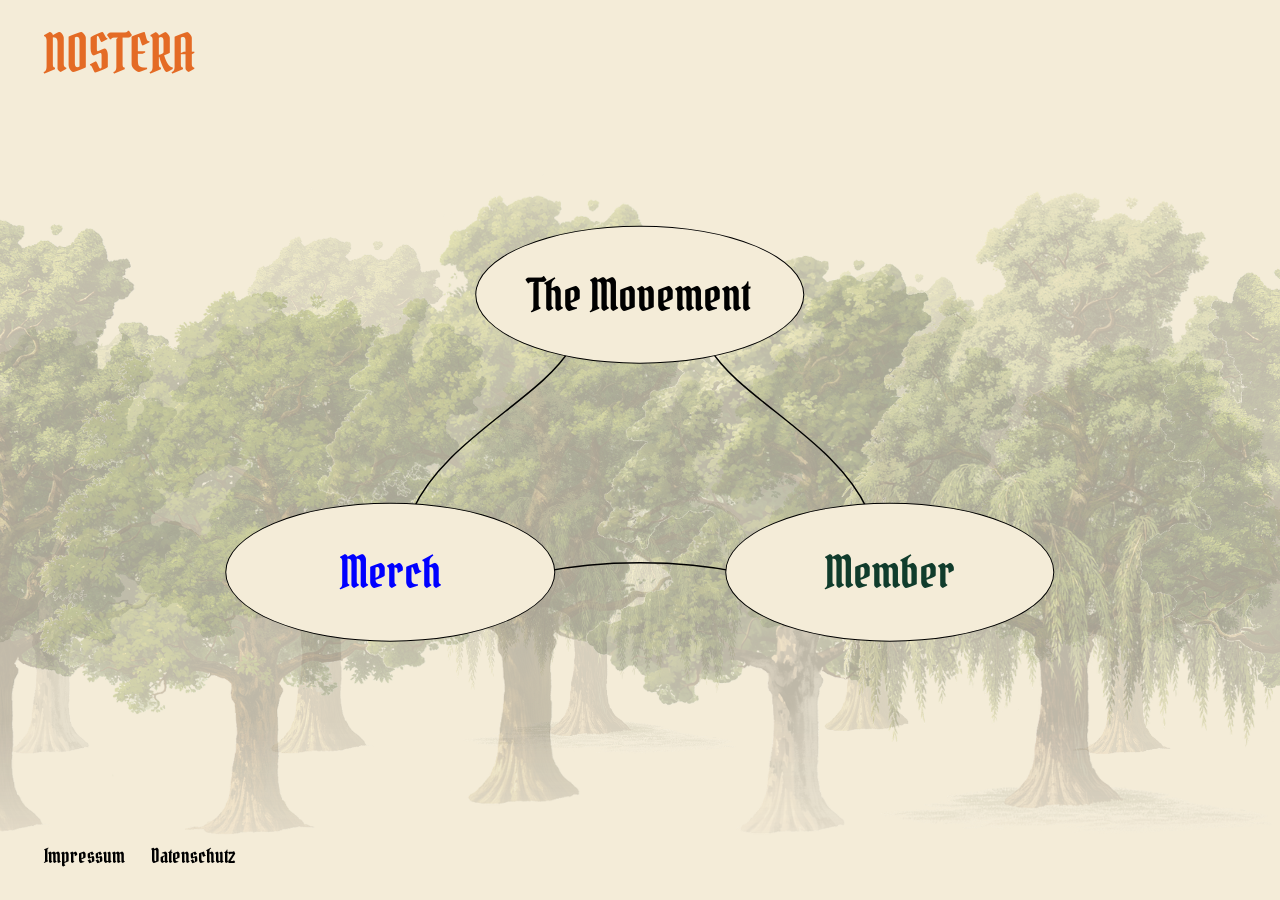
==== index.html @ aa14ef24 "Publish NOSTERA static website for GitHub Pages" ====
<!doctype html>
<html lang="de">
  <head>
    <meta charset="utf-8" />
    <meta name="viewport" content="width=device-width, initial-scale=1" />
    <meta name="theme-color" content="#f4ecd8" />
    <meta name="description" content="NOSTERA." />
    <title>NOSTERA</title>
    <link rel="preload" href="assets/fonts/PirataOne-Regular.ttf" as="font" type="font/ttf" crossorigin />
    <link rel="stylesheet" href="styles.css" />
  </head>
  <body class="home-page">
    <div class="home-forest" aria-hidden="true">
      <div class="forest-layer forest-far">
        <img class="forest-tree forest-far-1" src="assets/forest/beech.webp" width="604" height="840" alt="" draggable="false" decoding="async" />
        <img class="forest-tree forest-far-2" src="assets/forest/oak.webp" width="604" height="840" alt="" draggable="false" decoding="async" />
        <img class="forest-tree forest-far-3" src="assets/forest/willow.webp" width="614" height="840" alt="" draggable="false" decoding="async" />
        <img class="forest-tree forest-far-4" src="assets/forest/linden.webp" width="598" height="840" alt="" draggable="false" decoding="async" />
        <img class="forest-tree forest-far-5" src="assets/forest/chestnut.webp" width="640" height="788" alt="" draggable="false" decoding="async" />
      </div>
      <div class="forest-layer forest-near">
        <img class="forest-tree forest-near-1" src="assets/forest/oak.webp" width="604" height="840" alt="" draggable="false" decoding="async" />
        <img class="forest-tree forest-near-2" src="assets/forest/chestnut.webp" width="640" height="788" alt="" draggable="false" decoding="async" />
        <img class="forest-tree forest-near-3" src="assets/forest/linden.webp" width="598" height="840" alt="" draggable="false" decoding="async" />
        <img class="forest-tree forest-near-4" src="assets/forest/beech.webp" width="604" height="840" alt="" draggable="false" decoding="async" />
        <img class="forest-tree forest-near-5" src="assets/forest/willow.webp" width="614" height="840" alt="" draggable="false" decoding="async" />
        <img class="forest-tree forest-near-6" src="assets/forest/oak.webp" width="604" height="840" alt="" draggable="false" decoding="async" />
      </div>
    </div>
    <header class="site-header">
      <a class="wordmark" href="./" aria-label="NOSTERA - Startseite">NOSTERA</a>
    </header>
    <main class="home-main" aria-label="Startseite">
      <nav class="mindmap" aria-label="Bereiche">
        <svg class="mindmap-lines" viewBox="0 0 1000 600" preserveAspectRatio="none" aria-hidden="true" focusable="false">
          <path d="M 430 190 C 400 245, 300 290, 270 370" />
          <path d="M 570 190 C 600 245, 700 290, 730 370" />
          <path d="M 400 432 C 460 418, 540 418, 600 432" />
        </svg>
        <a class="mindmap-link movement" href="the-movement/">The Movement</a>
        <a class="mindmap-link merch" href="merch/">Merch</a>
        <a class="mindmap-link member" href="member/">Member</a>
      </nav>
    </main>
    <footer class="site-footer">
      <nav aria-label="Rechtliche Informationen">
        <a href="impressum/">Impressum</a>
        <a href="datenschutz/">Datenschutz</a>
      </nav>
    </footer>
  </body>
</html>
---- styles.css ----
@font-face {
        font-family: 'Pirata One';
        src: url('assets/fonts/PirataOne-Regular.ttf') format('truetype');
        font-style: normal;
        font-weight: 400;
        font-display: swap;
      }
      :root {
        color-scheme: light;
        --background: #f4ecd8;
        --brand: #e46b25;
      }
      * { box-sizing: border-box; }
      html { min-height: 100%; background: var(--background); }
      body {
        min-height: 100vh;
        min-height: 100svh;
        margin: 0;
        background: var(--background);
      }
      .site-header { padding: 28px 44px; }
      .wordmark {
        display: inline-block;
        color: var(--brand);
        font-family: 'Pirata One', Georgia, serif;
        font-size: 52px;
        font-weight: 400;
        line-height: 1;
        letter-spacing: 0;
        text-decoration: none;
      }
      .wordmark:focus-visible {
        outline: 2px solid currentColor;
        outline-offset: 8px;
      }
      @media (max-width: 600px) {
        .site-header { padding: 24px; }
        .wordmark { font-size: 38px; }
      }

/* Three linked destinations on the home page. */
.home-main {
  min-height: calc(100svh - 108px);
  display: grid;
  place-items: center;
  padding: 24px 24px 72px;
}
.mindmap {
  position: relative;
  width: min(100%, 1040px);
  aspect-ratio: 5 / 3;
  color: #000000;
}
.mindmap-lines {
  position: absolute;
  inset: 0;
  width: 100%;
  height: 100%;
  fill: none;
  stroke: #000000;
  stroke-width: 1.5;
  pointer-events: none;
}
.mindmap-lines path { vector-effect: non-scaling-stroke; }
.mindmap-link {
  position: absolute;
  display: grid;
  place-items: center;
  width: 33%;
  height: 25%;
  border: 1.5px solid #000000;
  border-radius: 50%;
  color: #000000;
  background: var(--background);
  font-family: 'Pirata One', Georgia, serif;
  font-size: clamp(28px, 3.6vw, 44px);
  font-weight: 400;
  line-height: 1.1;
  text-align: center;
  text-decoration: none;
  white-space: nowrap;
  transform: translate(-50%, -50%);
}
.mindmap-link:focus-visible {
  outline: 2px solid var(--brand);
  outline-offset: 7px;
}
.movement { left: 50%; top: 22%; color: #000000; }
.merch { left: 25%; top: 72%; color: #0000ff; }
.member { left: 75%; top: 72%; color: #103c2c; }
@media (max-width: 600px) {
  .home-main { min-height: calc(100svh - 86px); padding: 20px 20px 64px; }
  .mindmap { aspect-ratio: 4 / 5; max-width: 430px; }
  .mindmap-link { width: 44%; height: 22%; font-size: clamp(24px, 6.5vw, 32px); }
}

/* Footer remains at the bottom on short pages and follows long legal content. */
body { display: flex; flex-direction: column; }
.site-header, .site-footer { flex-shrink: 0; }
body > main { flex: 1; }
.home-main { min-height: 0; padding-bottom: 36px; }
.site-footer { padding: 12px 44px 24px; }
.site-footer nav { display: flex; flex-wrap: wrap; gap: 8px 26px; }
.site-footer a {
  display: inline-flex;
  align-items: center;
  min-height: 40px;
  color: #000;
  font-family: 'Pirata One', Georgia, serif;
  font-size: 20px;
  text-decoration: none;
}
.site-footer a:focus-visible { outline: 2px solid #000; outline-offset: 4px; }
.legal-content {
  width: min(calc(100% - 88px), 760px);
  margin: 32px auto 64px;
  color: #000;
  font-family: system-ui, sans-serif;
  font-size: 16px;
  line-height: 1.75;
  overflow-wrap: anywhere;
}
.legal-content h1 {
  margin: 0 0 32px;
  font-family: 'Pirata One', Georgia, serif;
  font-weight: 400;
  font-size: clamp(36px, 6vw, 52px);
  line-height: 1.15;
}
.legal-content h2 { margin: 32px 0 12px; font-size: 21px; line-height: 1.4; }
.legal-content p { margin: 0 0 18px; }
.legal-content address { font-style: normal; margin-bottom: 18px; }
.legal-content a { color: inherit; text-underline-offset: 3px; }
.legal-date { margin-top: 36px; font-size: 14px; }
@media (max-width: 600px) {
  .home-main { min-height: 0; padding-bottom: 32px; }
  .site-footer { padding: 12px 24px 20px; }
  .legal-content { width: calc(100% - 48px); margin-top: 24px; }
}

/* Member rows grow with their content; additional rows extend the page. */
.members-main {
  width: min(calc(100% - 88px), 1040px);
  margin: 64px auto;
}
.members-table {
  width: 100%;
  border-collapse: collapse;
  table-layout: fixed;
  color: #000;
}
.members-table .member-column { width: 28%; }
.members-table .social-column { width: 32%; }
.members-table .about-column { width: 40%; }
.members-table th, .members-table td {
  border: 0;
  padding: 20px 24px;
  text-align: left;
  vertical-align: top;
  overflow-wrap: anywhere;
}
.members-table tr > * + * { border-left: 1px solid #000; }
.members-table thead tr > * { border-bottom: 1px solid #000; }
.members-table tbody tr + tr > * { border-top: 1px solid #000; }
.members-table thead {
  font-family: 'Pirata One', Georgia, serif;
  font-size: 32px;
  line-height: 1.2;
}
.members-table th { font-weight: 400; }
.members-table tbody {
  font-family: Georgia, serif;
  font-size: 20px;
  line-height: 1.5;
}
.members-table tbody tr > :first-child {
  font-family: 'Pirata One', Georgia, serif;
  font-size: 32px;
  font-weight: 400;
  line-height: 1.3;
}
.member-name-baumbart { color: #103c2c; }
.members-table tbody tr { height: 96px; }
.members-table a { color: inherit; text-underline-offset: 3px; }
@media (max-width: 600px) {
  .members-main { width: calc(100% - 48px); margin: 40px auto; }
  .members-table th, .members-table td { padding: 14px 10px; }
  .members-table thead { font-size: 24px; }
  .members-table tbody { font-size: 17px; }
  .members-table tbody tr { height: 80px; }
}

.member-social p { margin: 0 0 12px; }
.member-social p:last-child { margin-bottom: 0; }

@media (max-width: 600px) {
  .members-table .member-column { width: 25%; }
  .members-table .social-column { width: 35%; }
  .members-table th, .members-table td { padding-right: 6px; padding-left: 6px; }
  .members-table tbody { font-size: 16px; }
  .members-table tbody tr > :first-child { font-size: clamp(16px, 5vw, 22px); }
  .member-social { font-size: 12px; }
  .member-social a { white-space: nowrap; }
}

/* Painterly woodland motifs frame the three destinations. */
.home-main { padding: 40px 24px 72px; }
.home-main .mindmap { width: min(78vw, 1040px); aspect-ratio: 9 / 5; }
.movement-illustrations { position: absolute; inset: 0; pointer-events: none; }
.movement-motif {
  position: absolute;
  display: block;
  object-fit: contain;
  pointer-events: none;
  user-select: none;
}
.motif-flowers { left: -1%; top: -4%; width: 19%; height: 46%; }
.motif-sun { right: -4%; top: -6%; width: 17%; height: 28%; }
.motif-fox { left: -11%; bottom: -9%; width: 20%; height: 46%; }
.motif-mushrooms { left: 44%; bottom: -12%; width: 12%; height: 31%; }
.motif-mouse { right: -9%; bottom: -12%; width: 22%; height: 30%; }
.mindmap-lines { z-index: 1; }
.mindmap-link { z-index: 2; }
@media (max-width: 600px) {
  .home-main { padding: 56px 20px 96px; }
  .home-main .mindmap { width: 100%; max-width: 430px; aspect-ratio: 4 / 5; }
  .motif-flowers { left: -1%; top: -11%; width: 23%; height: 25%; }
  .motif-sun { right: -1%; top: -10%; width: 23%; height: 18%; }
  .motif-fox { left: -1%; top: 30%; bottom: auto; width: 25%; height: 30%; }
  .motif-mouse { right: -1%; top: 34%; bottom: auto; width: 29%; height: 25%; }
  .motif-mushrooms { left: 40%; top: 87%; bottom: auto; width: 20%; height: 25%; }
}

/* Quiet, layered woodland behind the home page. */
.home-page { position: relative; isolation: isolate; }
.home-page > .site-header,
.home-page > .home-main,
.home-page > .site-footer { position: relative; z-index: 1; }
.home-forest {
  position: absolute;
  inset: 0;
  z-index: 0;
  overflow: hidden;
  pointer-events: none;
  user-select: none;
  mask-image: linear-gradient(to bottom, transparent 6%, #000 26%, #000 80%, transparent 100%);
}
.forest-layer { position: absolute; inset: 0; pointer-events: none; }
.forest-far { opacity: .12; }
.forest-near { opacity: .22; }
.forest-tree {
  position: absolute;
  display: block;
  width: auto;
  max-width: none;
  object-fit: contain;
  object-position: center bottom;
  transform: translateX(-50%);
  pointer-events: none;
}
.forest-far-1 { left: 4%; bottom: 16%; height: 48%; }
.forest-far-2 { left: 25%; bottom: 16%; height: 58%; }
.forest-far-3 { left: 46%; bottom: 16%; height: 50%; }
.forest-far-4 { left: 67%; bottom: 16%; height: 56%; }
.forest-far-5 { left: 88%; bottom: 16%; height: 46%; }
.forest-near-1 { left: -1%; bottom: 7%; height: 69%; }
.forest-near-2 { left: 20%; bottom: 7%; height: 61%; }
.forest-near-3 { left: 40%; bottom: 7%; height: 74%; }
.forest-near-4 { left: 62%; bottom: 7%; height: 65%; }
.forest-near-5 { left: 83%; bottom: 7%; height: 72%; }
.forest-near-6 { left: 105%; bottom: 7%; height: 64%; transform: translateX(-50%) scaleX(-1); }
@media (max-width: 600px) {
  .forest-far { opacity: .09; }
  .forest-near { opacity: .18; }
  .forest-far-2, .forest-far-4,
  .forest-near-2, .forest-near-4 { display: none; }
  .forest-far-1 { left: -10%; bottom: 20%; height: 48%; }
  .forest-far-3 { left: 50%; bottom: 20%; height: 52%; }
  .forest-far-5 { left: 110%; bottom: 20%; height: 45%; }
  .forest-near-1 { left: -22%; bottom: 10%; height: 58%; }
  .forest-near-3 { left: 35%; bottom: 10%; height: 65%; }
  .forest-near-5 { left: 87%; bottom: 10%; height: 58%; }
  .forest-near-6 { left: 125%; bottom: 10%; height: 53%; }
}

/* The five foreground illustrations now live on The Movement. */
.movement-main { display: grid; place-items: center; padding: 40px 24px 72px; }
.movement-scene { position: relative; width: min(78vw, 1040px); aspect-ratio: 9 / 5; }
@media (max-width: 600px) {
  .movement-main { padding: 56px 20px 96px; }
  .movement-scene { width: 100%; max-width: 430px; aspect-ratio: 4 / 5; }
}
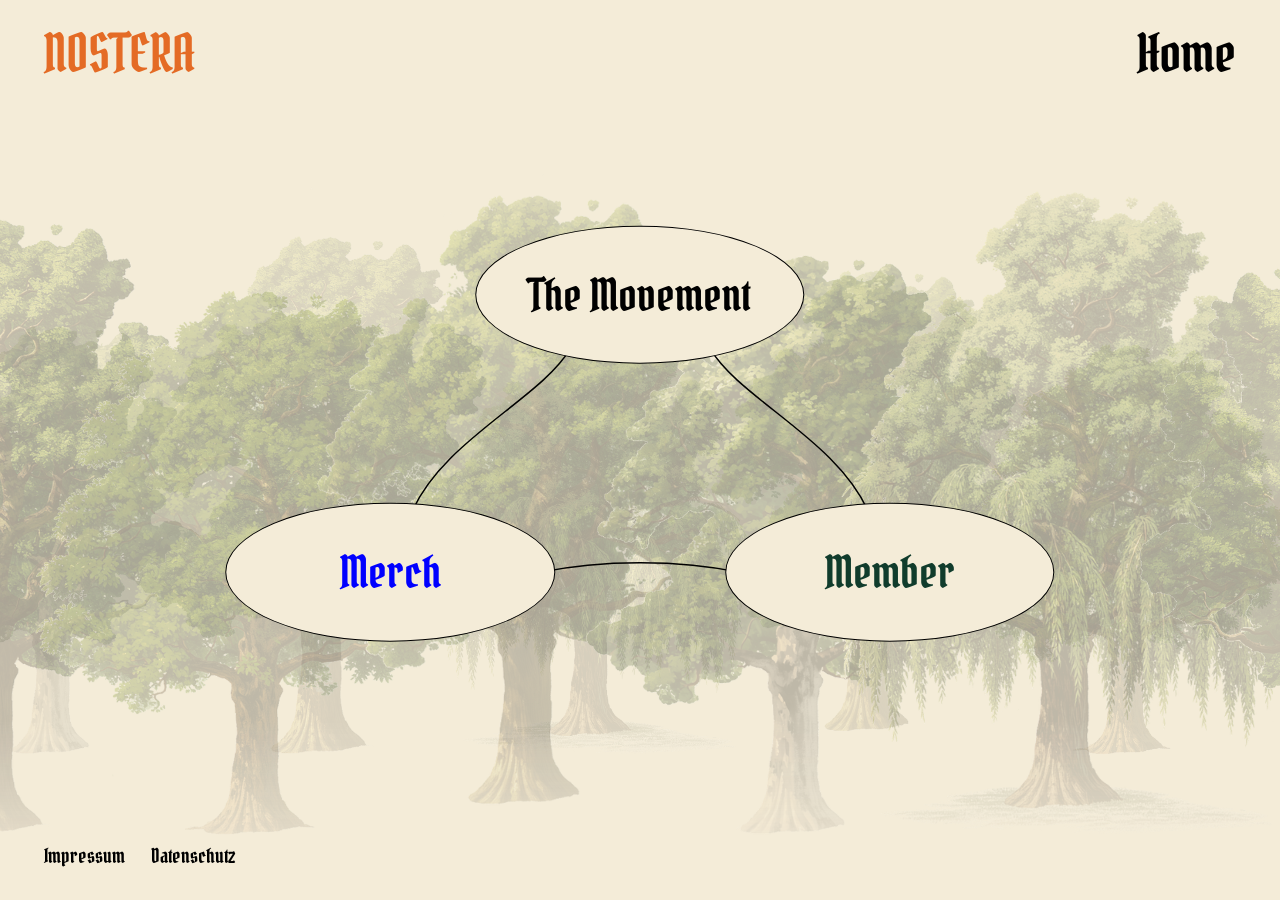
==== commit 1054db3b: "Place main page titles at top right opposite NOSTERA" ====
--- a/index.html
+++ b/index.html
@@ -29,6 +29,7 @@
     </div>
     <header class="site-header">
       <a class="wordmark" href="./" aria-label="NOSTERA - Startseite">NOSTERA</a>
+      <h1 class="page-title page-title-home">Home</h1>
     </header>
     <main class="home-main" aria-label="Startseite">
       <nav class="mindmap" aria-label="Bereiche">
--- a/styles.css
+++ b/styles.css
@@ -290,3 +290,13 @@
   .movement-main { padding: 56px 20px 96px; }
   .movement-scene { width: 100%; max-width: 430px; aspect-ratio: 4 / 5; }
 }
+
+/* Align each main page title opposite the NOSTERA wordmark. */
+.site-header { display: flex; align-items: center; justify-content: space-between; gap: 24px; }
+.page-title { margin: 0; color: #000; font: 400 52px/1 'Pirata One', Georgia, serif; text-align: right; white-space: nowrap; }
+.page-title-merch { color: #0000ff; }
+.page-title-member { color: #103c2c; }
+@media (max-width: 600px) {
+  .site-header { gap: 12px; }
+  .page-title { font-size: clamp(24px, 7vw, 38px); }
+}
